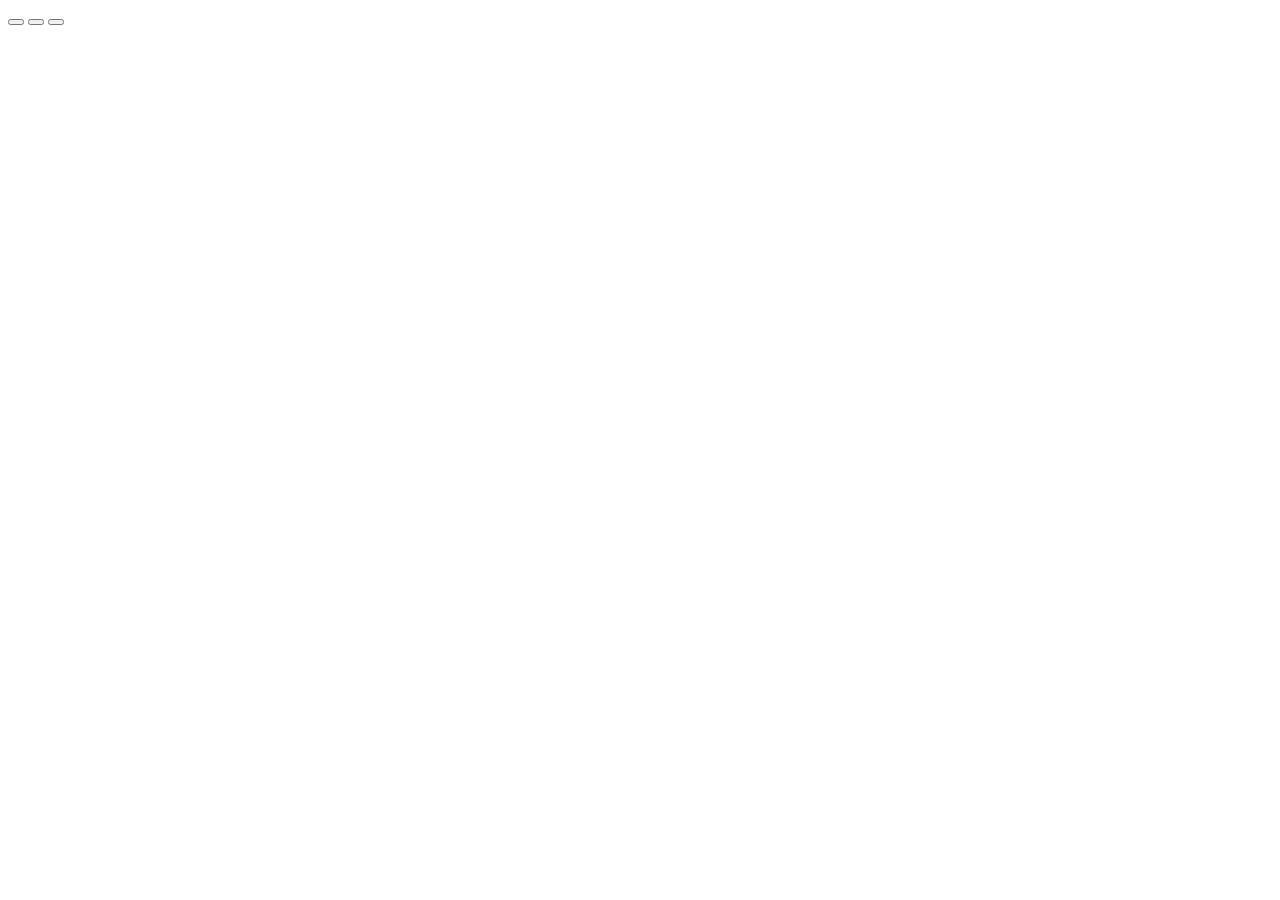
==== calculadora/index.html @ 21c00d50 "Calculadora: Inicio da Construção" ====
<!DOCTYPE html>
<html lang="pt-br">
    <head>
        <meta charset="UTF-8">
        <meta name="viewport" content="width=device-width, initial-scale=1.0">
        <meta http-equiv="X-UA-Compatible" content="ie-edge">
        <title>Calculadora</title>
        <link rel="stylesheet" type="text/css" href="style.css">
    </head>
    <body>
        <div class="calculator-grid">
        <div class="output">
            <div class="previous-operand"></div>
            <div class="current-operand"></div>
        </div>
        <button class="span-two"></button>
        <button></button>
        <button></button>
        </div>
    </body>
    <script src="scripts.js" defer></script>
</html>
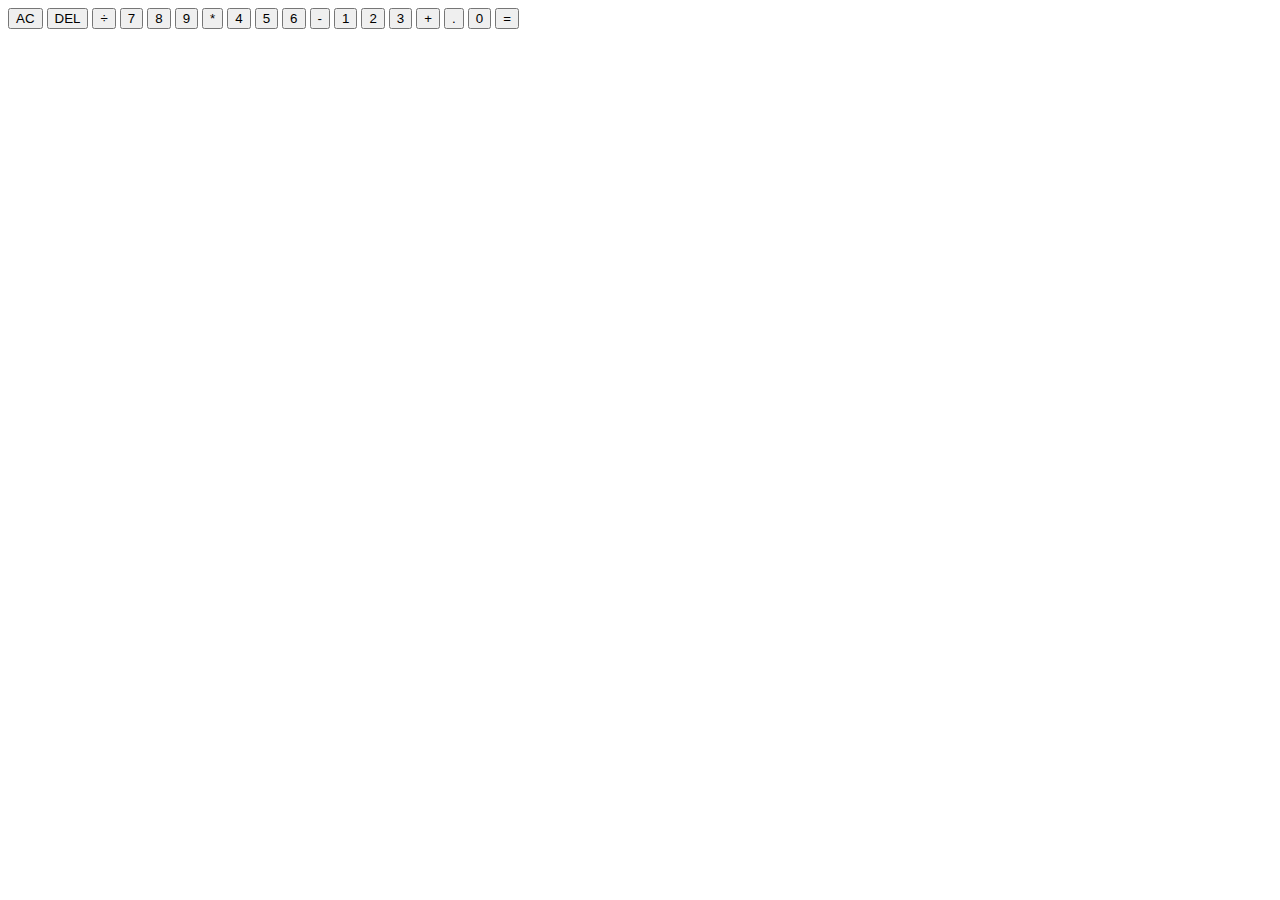
==== commit afbe02de: "Calculadora: Complementação e possivel finalizção da parte HTML" ====
--- a/calculadora/index.html
+++ b/calculadora/index.html
@@ -13,9 +13,24 @@
             <div class="previous-operand"></div>
             <div class="current-operand"></div>
         </div>
-        <button class="span-two"></button>
-        <button></button>
-        <button></button>
+        <button class="span-two">AC</button>
+        <button>DEL</button>
+        <button>÷</button>
+        <button>7</button>
+        <button>8</button>
+        <button>9</button>
+        <button>*</button>
+        <button>4</button>
+        <button>5</button>
+        <button>6</button>
+        <button>-</button>
+        <button>1</button>
+        <button>2</button>
+        <button>3</button>
+        <button>+</button>
+        <button>.</button>
+        <button>0</button>
+        <button class="span-two">=</button>
         </div>
     </body>
     <script src="scripts.js" defer></script>
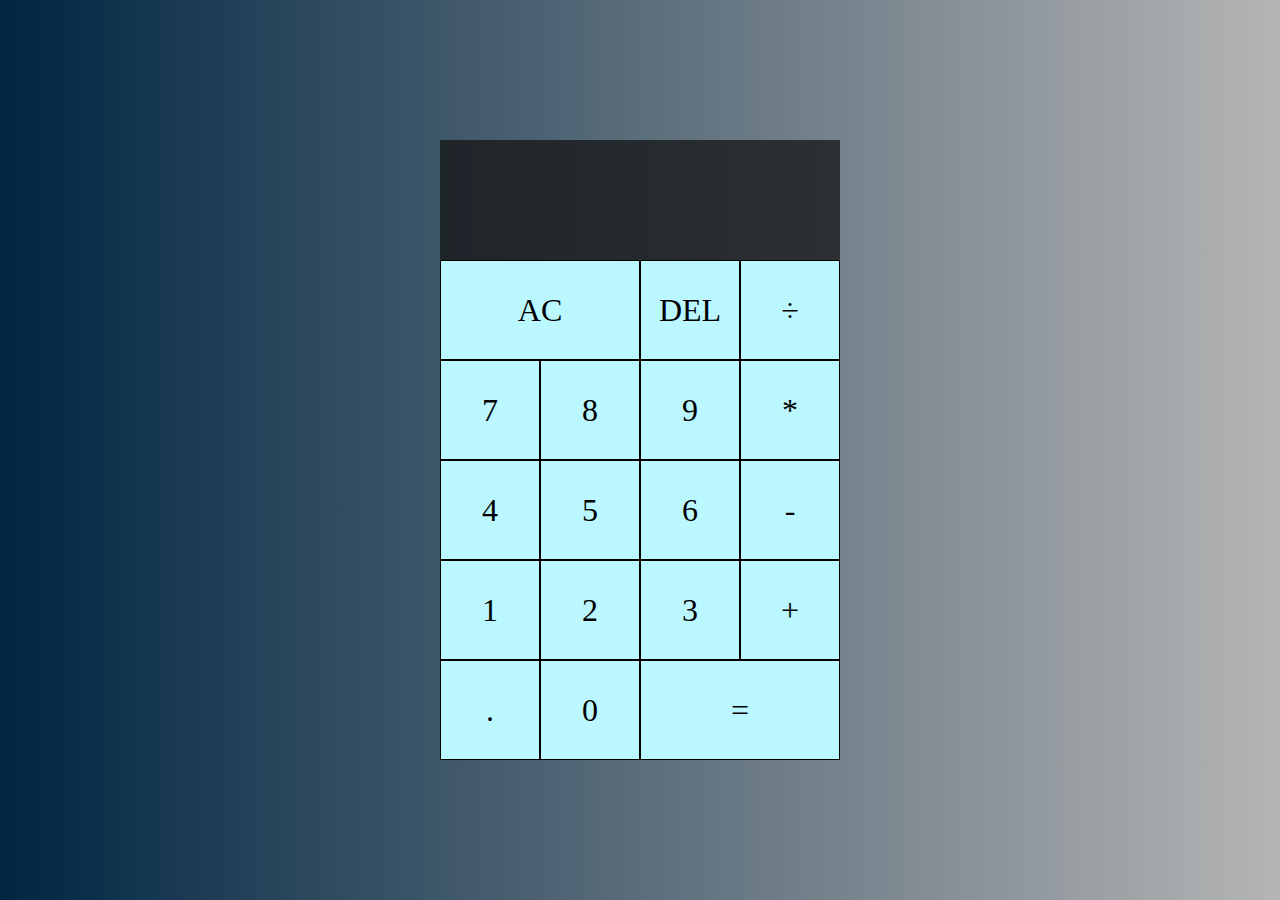
==== commit 0d8f3f7e: "Calculadora: Finalização da parte HTML" ====
--- a/calculadora/index.html
+++ b/calculadora/index.html
@@ -10,27 +10,27 @@
     <body>
         <div class="calculator-grid">
         <div class="output">
-            <div class="previous-operand"></div>
-            <div class="current-operand"></div>
+            <div data-previous-operand class="previous-operand"></div>
+            <div data-current-operand class="current-operand"></div>
         </div>
-        <button class="span-two">AC</button>
-        <button>DEL</button>
-        <button>÷</button>
-        <button>7</button>
-        <button>8</button>
-        <button>9</button>
-        <button>*</button>
-        <button>4</button>
-        <button>5</button>
-        <button>6</button>
-        <button>-</button>
-        <button>1</button>
-        <button>2</button>
-        <button>3</button>
-        <button>+</button>
-        <button>.</button>
-        <button>0</button>
-        <button class="span-two">=</button>
+        <button data-all-clear class="span-two">AC</button>
+        <button data-delete>DEL</button>
+        <button data-operation>÷</button>
+        <button data-number>7</button>
+        <button data-number>8</button>
+        <button data-number>9</button>
+        <button data-operation>*</button>
+        <button data-number>4</button>
+        <button data-number>5</button>
+        <button data-number>6</button>
+        <button data-operation>-</button>
+        <button data-number>1</button>
+        <button data-number>2</button>
+        <button data-number>3</button>
+        <button data-operation>+</button>
+        <button data-number>.</button>
+        <button data-number>0</button>
+        <button data-equals class="span-two">=</button>
         </div>
     </body>
     <script src="scripts.js" defer></script>
--- a/calculadora/style.css
+++ b/calculadora/style.css
@@ -0,0 +1,59 @@
+@charset "UTF-8";
+
+/* Comeco*/
+
+*, *::before, *::after {
+    box-sizing: border-box;
+    font-family: 'Bubblegum Sans', cursive;
+    font-weight: normal;
+}
+
+body {
+    padding: 0;
+    margin: 0;
+    background: linear-gradient(to right, rgb(0, 38, 66), rgba(168, 168, 168, 0.856));
+}
+
+/* calculator */
+
+.calculator-grid {
+    display: grid;
+    justify-content: center;
+    align-content: center;
+    min-height: 100vh;
+    grid-template-columns: repeat(4,100px);
+    grid-template-rows: minmax(120px, auto) repeat(5,100px);
+}
+
+.calculator-grid > button {
+    cursor: pointer;
+    font-size: 2rem;
+    border: 1px solid black;
+    outline: none;
+    background-color: rgb(187, 247, 255);
+}
+
+.calculator-grid > button:hover {
+    background-color: rgba(159, 255, 151, 0.856);
+}
+
+.span-two {
+    grid-column: span 2;
+}
+
+.output {
+    grid-column: 1 / -1;
+    background-color: rgba(20, 20, 20, 0.75);
+    display: flex;
+    align-items: flex-end;
+    justify-content: space-around;
+    flex-direction: column;
+    padding: 10px;
+    word-wrap: break-word;
+    word-break: break-all;
+}
+
+.output .current-operand {
+    color: white;
+    font-size: 1.5rem;
+}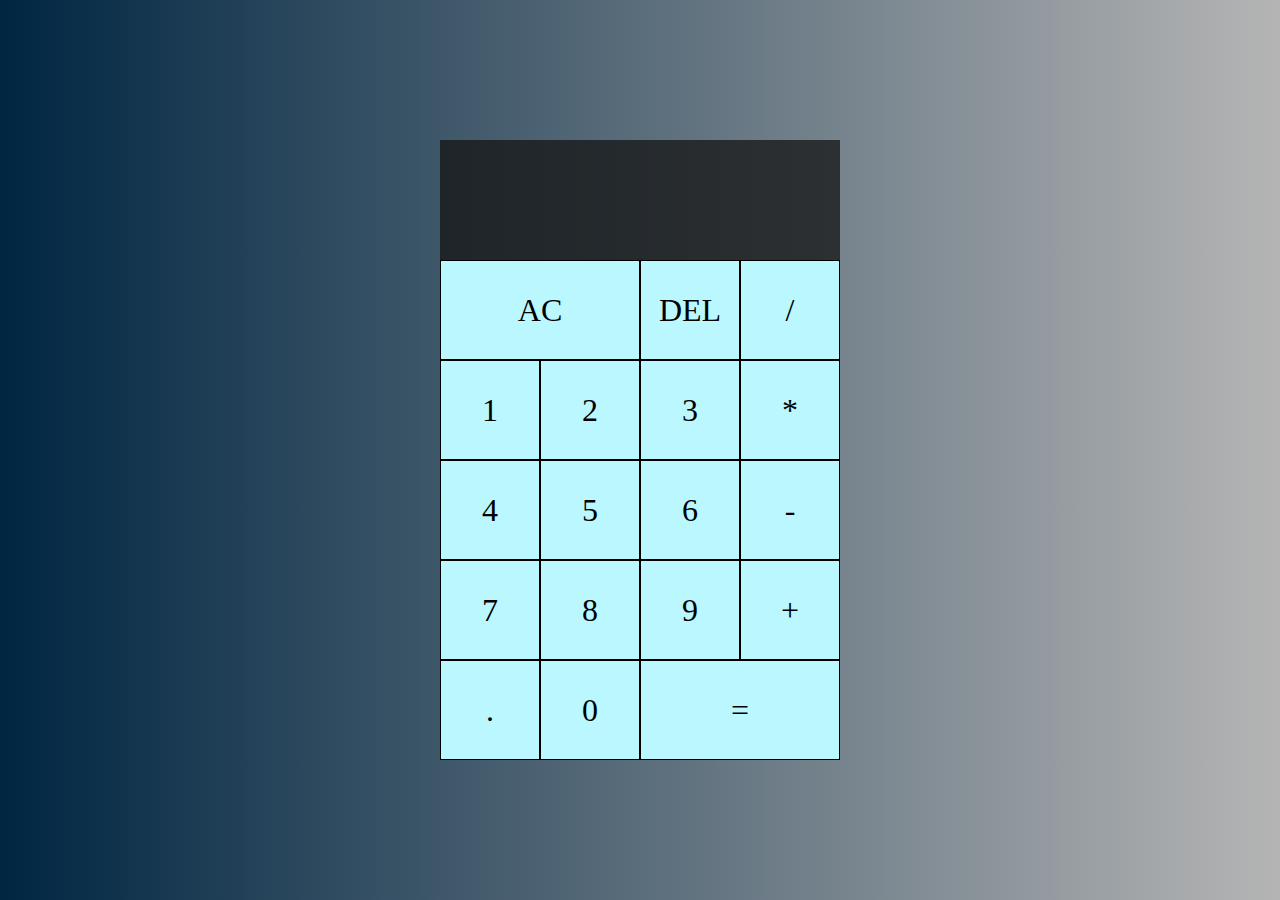
==== commit e7fcacdc: "Calculadora: Resolução de problemas e erros" ====
--- a/calculadora/index.html
+++ b/calculadora/index.html
@@ -1,37 +1,37 @@
 <!DOCTYPE html>
-<html lang="pt-br">
+<html lang="en">
     <head>
         <meta charset="UTF-8">
         <meta name="viewport" content="width=device-width, initial-scale=1.0">
         <meta http-equiv="X-UA-Compatible" content="ie-edge">
-        <title>Calculadora</title>
-        <link rel="stylesheet" type="text/css" href="style.css">
+        <title>Calculator</title>
+        <link href="style.css" rel="stylesheet">
+        <script src="script.js" defer></script>
     </head>
     <body>
         <div class="calculator-grid">
-        <div class="output">
-            <div data-previous-operand class="previous-operand"></div>
-            <div data-current-operand class="current-operand"></div>
-        </div>
-        <button data-all-clear class="span-two">AC</button>
-        <button data-delete>DEL</button>
-        <button data-operation>÷</button>
-        <button data-number>7</button>
-        <button data-number>8</button>
-        <button data-number>9</button>
-        <button data-operation>*</button>
-        <button data-number>4</button>
-        <button data-number>5</button>
-        <button data-number>6</button>
-        <button data-operation>-</button>
-        <button data-number>1</button>
-        <button data-number>2</button>
-        <button data-number>3</button>
-        <button data-operation>+</button>
-        <button data-number>.</button>
-        <button data-number>0</button>
-        <button data-equals class="span-two">=</button>
+            <div class="output">
+                <div id="data-previous-operand" class="previous-operand"></div>
+                <div id="data-current-operand" class="current-operand"></div>
+            </div>
+            <button id="data-all-clear" class="span-two">AC</button>
+            <button id="data-delete">DEL</button>
+            <button id="data-operation1">/</button>
+            <button id="data-number1">1</button>
+            <button id="data-number2">2</button>
+            <button id="data-number3">3</button>
+            <button id="data-operation2">*</button>
+            <button id="data-number4">4</button>
+            <button id="data-number5">5</button>
+            <button id="data-number6">6</button>
+            <button id="data-operation3">-</button>
+            <button id="data-number7">7</button>
+            <button id="data-number8">8</button>
+            <button id="data-number9">9</button>
+            <button id="data-operation4">+</button>
+            <button id="data-number">.</button>
+            <button id="data-number0">0</button>
+            <button id="data-equals" class="span-two">=</button>
         </div>
     </body>
-    <script src="scripts.js" defer></script>
 </html>--- a/calculadora/style.css
+++ b/calculadora/style.css
@@ -1,5 +1,3 @@
-@charset "UTF-8";
-
 /* Comeco*/
 
 *, *::before, *::after {
@@ -21,8 +19,8 @@
     justify-content: center;
     align-content: center;
     min-height: 100vh;
-    grid-template-columns: repeat(4,100px);
-    grid-template-rows: minmax(120px, auto) repeat(5,100px);
+    grid-template-columns: repeat(4, 100px);
+    grid-template-rows: minmax(120px, auto) repeat(5, 100px);
 }
 
 .calculator-grid > button {
@@ -53,7 +51,12 @@
     word-break: break-all;
 }
 
+.output .previous-operand {
+    color: white;
+    font-size: 1.5rem;
+}
+
 .output .current-operand {
     color: white;
-    font-size: 1.5rem;
+    font-size: 2.5rem;
 }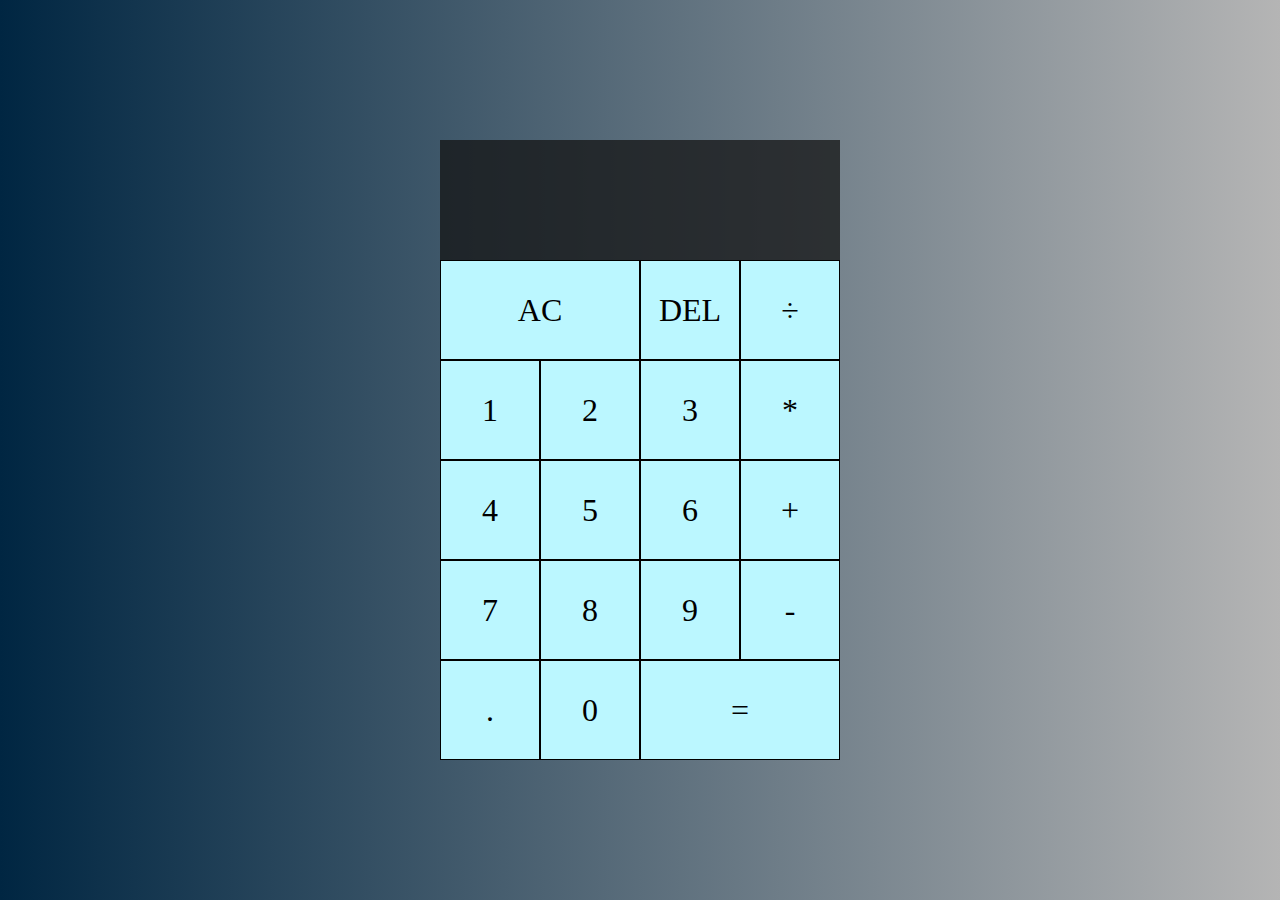
==== commit a48efdba: "Calculadora: Finalização da calculadora" ====
--- a/calculadora/index.html
+++ b/calculadora/index.html
@@ -1,9 +1,7 @@
 <!DOCTYPE html>
-<html lang="en">
+<html lang="en" dir="ltr">
     <head>
-        <meta charset="UTF-8">
-        <meta name="viewport" content="width=device-width, initial-scale=1.0">
-        <meta http-equiv="X-UA-Compatible" content="ie-edge">
+        <meta charset="utf-8">
         <title>Calculator</title>
         <link href="style.css" rel="stylesheet">
         <script src="script.js" defer></script>
@@ -11,27 +9,27 @@
     <body>
         <div class="calculator-grid">
             <div class="output">
-                <div id="data-previous-operand" class="previous-operand"></div>
-                <div id="data-current-operand" class="current-operand"></div>
+                <div data-previous-operand class="previous-operand"></div>
+                <div data-current-operand class="current-operand"></div>
             </div>
-            <button id="data-all-clear" class="span-two">AC</button>
-            <button id="data-delete">DEL</button>
-            <button id="data-operation1">/</button>
-            <button id="data-number1">1</button>
-            <button id="data-number2">2</button>
-            <button id="data-number3">3</button>
-            <button id="data-operation2">*</button>
-            <button id="data-number4">4</button>
-            <button id="data-number5">5</button>
-            <button id="data-number6">6</button>
-            <button id="data-operation3">-</button>
-            <button id="data-number7">7</button>
-            <button id="data-number8">8</button>
-            <button id="data-number9">9</button>
-            <button id="data-operation4">+</button>
-            <button id="data-number">.</button>
-            <button id="data-number0">0</button>
-            <button id="data-equals" class="span-two">=</button>
+            <button data-all-clear class="span-two">AC</button>
+            <button data-delete>DEL</button>
+            <button data-operation>÷</button>
+            <button data-number>1</button>
+            <button data-number>2</button>
+            <button data-number>3</button>
+            <button data-operation>*</button>
+            <button data-number>4</button>
+            <button data-number>5</button>
+            <button data-number>6</button>
+            <button data-operation>+</button>
+            <button data-number>7</button>
+            <button data-number>8</button>
+            <button data-number>9</button>
+            <button data-operation>-</button>
+            <button data-number>.</button>
+            <button data-number>0</button>
+            <button data-equals class="span-two">=</button>
         </div>
     </body>
 </html>